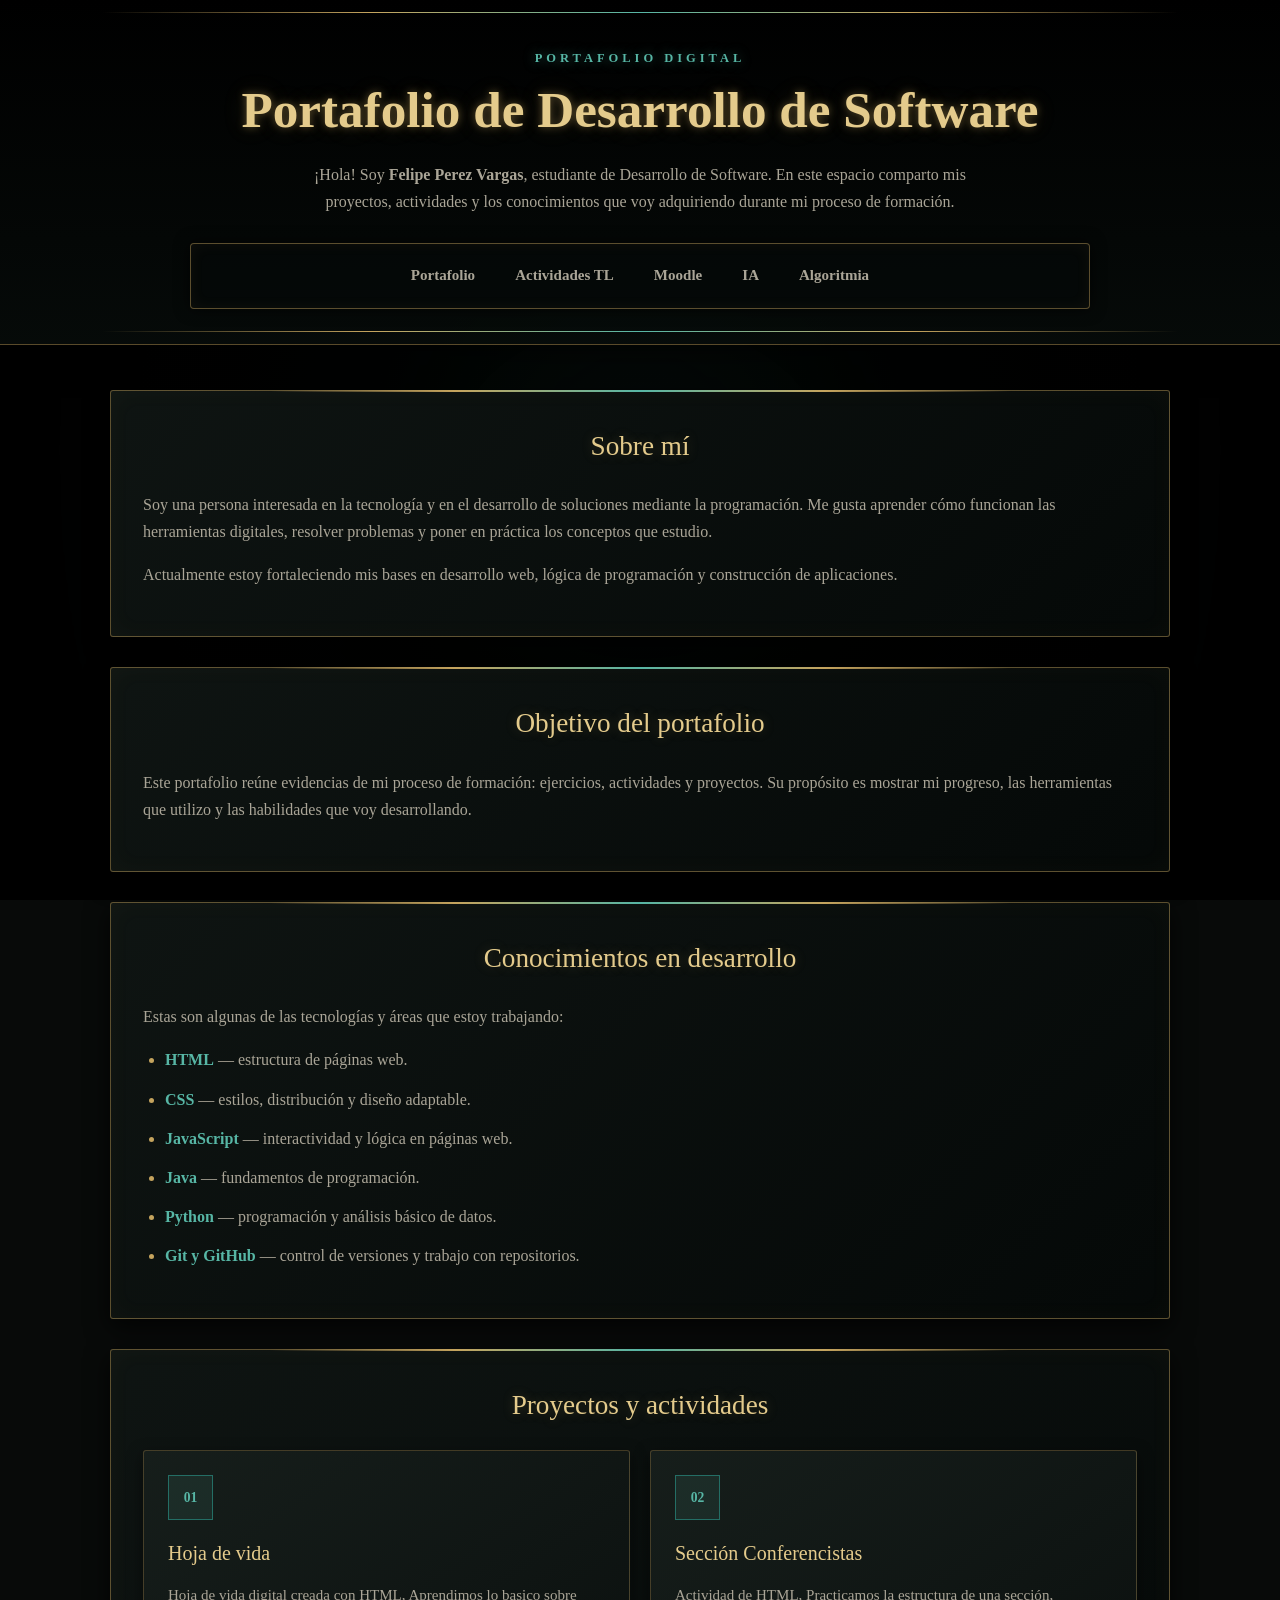
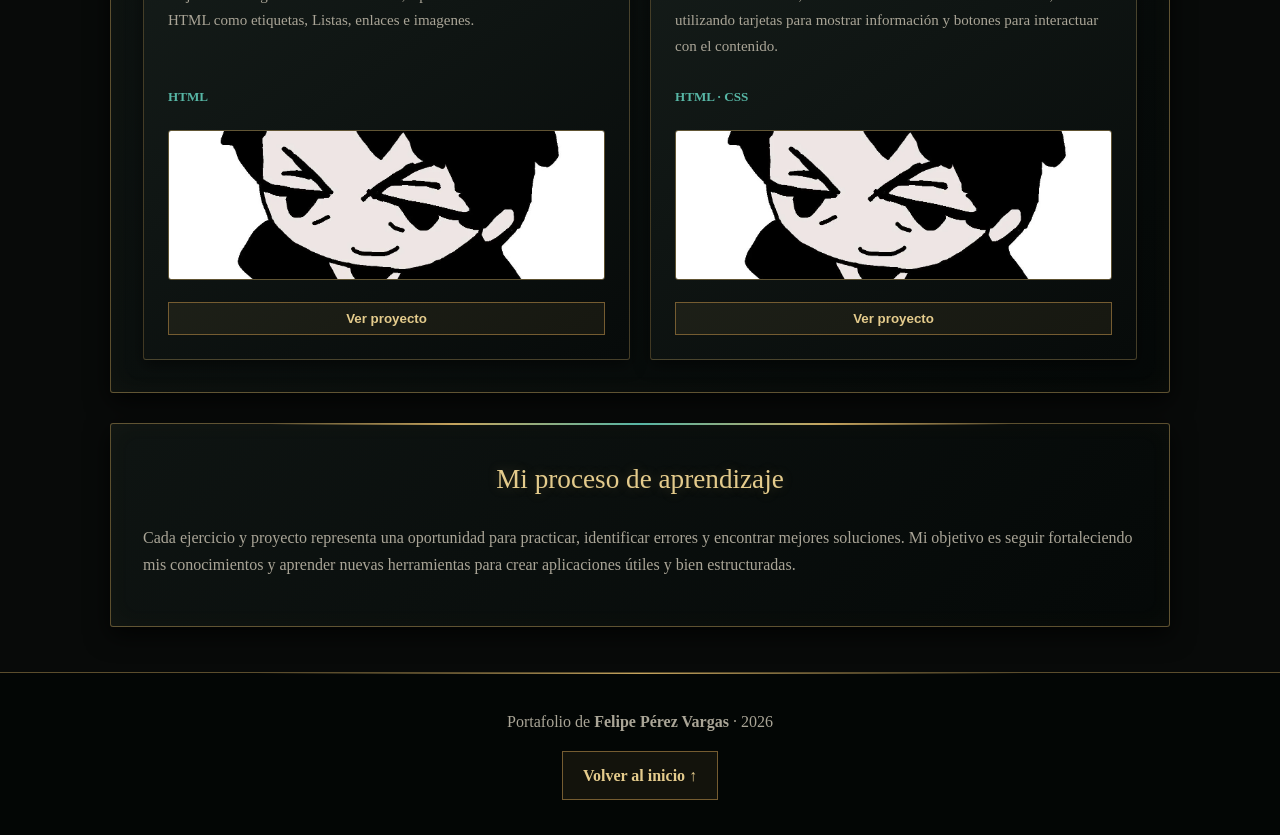
==== index.html @ 91b0366b "Feat: Inicio de Portafolio" ====
<!DOCTYPE html>
<html lang="es">
<head>
    <meta charset="UTF-8">
    <meta name="viewport" content="width=device-width, initial-scale=1.0">
    <meta name="description" content="Portafolio académico de Desarrollo de Software: proyectos, actividades y habilidades en programación.">
    <title>Mi portafolio | Desarrollo de Software</title>
    <link rel="stylesheet" href="./css/style.css">
</head>
<body>
    <!-- ENCABEZADO -->
    <header class="encabezado" id="inicio">
        <div class="encabezado__contenido">
            <p class="etiqueta">PORTAFOLIO DIGITAL</p>
            <h1>Portafolio de Desarrollo de Software</h1>
            <p class="descripcion">
                ¡Hola! Soy <strong>Felipe Perez Vargas</strong>, estudiante de Desarrollo de Software.
                En este espacio comparto mis proyectos, actividades y los conocimientos que
                voy adquiriendo durante mi proceso de formación.
            </p>

            <!-- MENÚ DE NAVEGACIÓN -->
            <nav class="navegacion" aria-label="Navegación principal">
                <ul class="menu">
                    <li><a href="/index.html">Portafolio</a></li>
                    <li><a href="./pages/Tl.html">Actividades TL</a></li>
                    <li><a href="./pages/moodle.html">Moodle</a></li>
                    <li><a href="./pages/IA.html">IA</a></li>
                    <li><a href="./pages/algoritmia.html">Algoritmia</a></li>
                </ul>
            </nav>
        </div>
    </header>

    <!-- CONTENIDO PRINCIPAL -->
    <main>
        <section id="sobre-mi" class="seccion">
            <h2>Sobre mí</h2>
            <p>
                Soy una persona interesada en la tecnología y en el desarrollo de soluciones
                mediante la programación. Me gusta aprender cómo funcionan las herramientas
                digitales, resolver problemas y poner en práctica los conceptos que estudio.
            </p>
            <p>
                Actualmente estoy fortaleciendo mis bases en desarrollo web, lógica de
                programación y construcción de aplicaciones.
            </p>
        </section>

        <section id="objetivo" class="seccion">
            <h2>Objetivo del portafolio</h2>
            <p>
                Este portafolio reúne evidencias de mi proceso de formación: ejercicios,
                actividades y proyectos. Su propósito es mostrar mi progreso,
                las herramientas que utilizo y las habilidades que voy desarrollando.
            </p>
        </section>

        <section id="conocimientos" class="seccion">
            <h2>Conocimientos en desarrollo</h2>
            <p>Estas son algunas de las tecnologías y áreas que estoy trabajando:</p>
            <ul class="lista-conocimientos">
                <li><span>HTML</span> — estructura de páginas web.</li>
                <li><span>CSS</span> — estilos, distribución y diseño adaptable.</li>
                <li><span>JavaScript</span> — interactividad y lógica en páginas web.</li>
                <li><span>Java</span> — fundamentos de programación.</li>
                <li><span>Python</span> — programación y análisis básico de datos.</li>
                <li><span>Git y GitHub</span> — control de versiones y trabajo con repositorios.</li>
            </ul>
        </section>

        <section id="proyectos" class="seccion">
            <h2>Proyectos y actividades</h2>
            <div class="portafolio">
                <article class="tarjeta">
                    <div class="tarjeta__icono" aria-hidden="true">01</div>
                    <h3>Hoja de vida</h3>
                    <p>
                        Hoja de vida digital creada con HTML, Aprendimos lo basico sobre HTML como etiquetas, Listas, enlaces e imagenes.
                    </p>
                    <p class="tecnologias">HTML</p>
                    <img src="./img/higher-quality-version-of-that-one-roland-image-i-keep-v0-zpfjkarz8pkd1.webp" alt="Captura de pantalla de la sección de conferencistas" class="tarjeta__imagen">
                    <button class="tarjeta__boton" onclick="window.location.href='./pages/Tl.html'">Ver proyecto</button>
                </article>

                <article class="tarjeta">
                    <div class="tarjeta__icono" aria-hidden="true">02</div>
                    <h3>Sección Conferencistas</h3>
                    <p>
                        Actividad de HTML, Practicamos la estructura de una sección, utilizando tarjetas para mostrar información y botones para interactuar con el contenido. 
                        
                    </p>
                    <p class="tecnologias">HTML · CSS</p>

                    <img src="./img/higher-quality-version-of-that-one-roland-image-i-keep-v0-zpfjkarz8pkd1.webp" alt="Captura de pantalla de la sección de conferencistas" class="tarjeta__imagen">
                    <button class="tarjeta__boton" onclick="window.location.href='./pages/Tl.html'">Ver proyecto</button>
                </article>
            </div>
        </section>

        <section id="aprendizaje" class="seccion">
            <h2>Mi proceso de aprendizaje</h2>
            <p>
                Cada ejercicio y proyecto representa una oportunidad para practicar,
                identificar errores y encontrar mejores soluciones. Mi objetivo es seguir
                fortaleciendo mis conocimientos y aprender nuevas herramientas para crear
                aplicaciones útiles y bien estructuradas.
            </p>
        </section>
    </main>

    <!-- PIE DE PÁGINA -->
    <footer class="pie-pagina">
        <p>Portafolio de <strong>Felipe Pérez Vargas</strong> · 2026</p>
        <a href="#inicio" class="volver">Volver al inicio ↑</a>
    </footer>
</body>
</html>
---- css/style.css ----
/* ========================================
   LIBRARY OF RUINA - PALETA DE COLORES
======================================== */

:root {
    --fondo: #080a09;
    --fondo-panel: rgba(9, 13, 12, 0.92);
    --fondo-tarjeta: rgba(17, 24, 22, 0.94);

    --dorado: #c5a45e;
    --dorado-claro: #e4cb8c;
    --dorado-oscuro: #755c31;

    --turquesa: #57b6a5;
    --turquesa-oscuro: #246e65;

    --texto: #e5dfcf;
    --texto-suave: #aaa597;
    --blanco: #f5f0df;

    --borde: rgba(197, 164, 94, 0.45);
    --sombra: rgba(0, 0, 0, 0.75);
}

/* ========================================
   CONFIGURACIÓN GENERAL
======================================== */

* {
    box-sizing: border-box;
}

html {
    scroll-behavior: smooth;
    scroll-padding-top: 30px;
}

body {
    position: relative;
    isolation: isolate;

    margin: 0;
    padding: 0;

    min-height: 100vh;

    background-color: var(--fondo);
    color: var(--texto);

    font-family: Georgia, 'Times New Roman', serif;
    line-height: 1.7;
}

/* Imagen de fondo + iluminación central */

body::before {
    content: "";
    position: fixed;
    inset: 0;

    z-index: -2;
    pointer-events: none;

    background:
        linear-gradient(
            rgba(0, 0, 0, 0.72),
            rgba(0, 0, 0, 0.78)
        ),
        radial-gradient(
            circle at center,
            rgba(35, 112, 99, 0.28) 0%,
            rgba(10, 25, 22, 0.12) 35%,
            transparent 65%
        ),
        url("./assets/library-ruina-fondo.png");

    background-position: center;
    background-size: cover;
    background-repeat: no-repeat;
}

/* Oscurecimiento de los exteriores */

body::after {
    content: "";
    position: fixed;
    inset: 0;

    z-index: -1;
    pointer-events: none;

    background:
        radial-gradient(
            ellipse at center,
            transparent 20%,
            rgba(0, 0, 0, 0.3) 60%,
            rgba(0, 0, 0, 0.94) 110%
        );

    box-shadow:
        inset 0 0 100px 30px rgba(0, 0, 0, 0.85);
}

a {
    color: var(--dorado-claro);
}

/* ========================================
   ENCABEZADO
======================================== */

.encabezado {
    position: relative;

    padding: 48px 20px 35px;

    background:
        linear-gradient(
            180deg,
            rgba(0, 0, 0, 0.88),
            rgba(8, 14, 12, 0.72)
        );

    border-bottom: 1px solid var(--borde);

    text-align: center;

    box-shadow:
        0 8px 30px rgba(0, 0, 0, 0.6);
}

.encabezado::before,
.encabezado::after {
    content: "";
    position: absolute;

    left: 8%;
    right: 8%;

    height: 1px;

    background: linear-gradient(
        90deg,
        transparent,
        var(--dorado),
        var(--turquesa),
        var(--dorado),
        transparent
    );
}

.encabezado::before {
    top: 12px;
}

.encabezado::after {
    bottom: 12px;
}

.encabezado__contenido {
    max-width: 1050px;
    margin: 0 auto;
}

.etiqueta {
    margin: 0 0 10px;

    color: var(--turquesa);

    font-size: 0.78rem;
    font-weight: bold;
    letter-spacing: 4px;
    text-transform: uppercase;

    text-shadow: 0 0 12px rgba(87, 182, 165, 0.55);
}

h1 {
    margin: 0;

    color: var(--dorado-claro);

    font-size: clamp(2rem, 5vw, 3.2rem);
    line-height: 1.2;

    text-shadow:
        0 0 8px rgba(197, 164, 94, 0.45),
        0 0 25px rgba(197, 164, 94, 0.15);
}

.descripcion {
    max-width: 720px;

    margin: 20px auto 28px;

    color: var(--texto-suave);
    font-size: 1rem;
}

/* ========================================
   MENÚ DE NAVEGACIÓN
======================================== */

.navegacion {
    max-width: 900px;

    margin: 0 auto;
    padding: 10px;

    background: rgba(5, 9, 8, 0.88);

    border: 1px solid var(--borde);
    border-radius: 4px;

    box-shadow:
        0 0 15px rgba(0, 0, 0, 0.7),
        inset 0 0 15px rgba(197, 164, 94, 0.06);
}

.menu {
    display: flex;
    flex-wrap: wrap;

    justify-content: center;
    align-items: center;

    gap: 8px;

    margin: 0;
    padding: 0;

    list-style: none;
}

.menu a {
    position: relative;

    display: block;

    padding: 9px 16px;

    color: var(--texto-suave);

    font-size: 0.94rem;
    font-weight: bold;

    text-decoration: none;

    transition: 0.3s ease;
}

.menu a::after {
    content: "";

    position: absolute;

    bottom: 3px;
    left: 50%;

    width: 0;
    height: 1px;

    background: var(--turquesa);

    transition: 0.3s ease;
    transform: translateX(-50%);
}

.menu a:hover,
.menu a:focus-visible {
    color: var(--dorado-claro);

    background: rgba(197, 164, 94, 0.08);

    text-shadow: 0 0 10px rgba(197, 164, 94, 0.4);

    outline: none;
}

.menu a:hover::after,
.menu a:focus-visible::after {
    width: 65%;
}

/* ========================================
   CONTENIDO PRINCIPAL
======================================== */

main {
    width: min(1100px, 100%);

    margin: 45px auto;
    padding: 0 20px;
}

/* ========================================
   SECCIONES
======================================== */

.seccion {
    position: relative;

    margin-bottom: 30px;
    padding: 32px;

    background:
        linear-gradient(
            135deg,
            rgba(15, 21, 19, 0.96),
            rgba(5, 9, 8, 0.95)
        );

    border: 1px solid var(--borde);
    border-radius: 3px;

    box-shadow:
        0 8px 25px var(--sombra),
        inset 0 0 25px rgba(197, 164, 94, 0.035);

    scroll-margin-top: 25px;

    transition:
        border-color 0.3s ease,
        box-shadow 0.3s ease;
}

/* Decoración superior */

.seccion::before {
    content: "";

    position: absolute;

    top: -1px;
    left: 15%;
    right: 15%;

    height: 2px;

    background: linear-gradient(
        90deg,
        transparent,
        var(--dorado),
        var(--turquesa),
        var(--dorado),
        transparent
    );
}

.seccion:hover {
    border-color: rgba(197, 164, 94, 0.75);

    box-shadow:
        0 8px 30px rgba(0, 0, 0, 0.8),
        0 0 18px rgba(87, 182, 165, 0.08),
        inset 0 0 25px rgba(197, 164, 94, 0.05);
}

.seccion h2 {
    margin: 0 0 22px;

    color: var(--dorado-claro);

    font-size: 1.7rem;
    font-weight: normal;

    text-align: center;

    text-shadow:
        0 0 12px rgba(197, 164, 94, 0.25);
}

.seccion p {
    color: var(--texto-suave);
}

/* ========================================
   LISTAS Y CONOCIMIENTOS
======================================== */

.lista-conocimientos,
.contacto__lista {
    padding-left: 22px;

    color: var(--texto-suave);
}

.lista-conocimientos li,
.contacto__lista li {
    margin-bottom: 12px;
}

.lista-conocimientos li::marker,
.contacto__lista li::marker {
    color: var(--dorado);
}

.lista-conocimientos span {
    color: var(--turquesa);
    font-weight: bold;
}

.contacto__lista a {
    color: var(--turquesa);

    text-decoration: none;

    transition: 0.3s ease;
}

.contacto__lista a:hover {
    color: var(--dorado-claro);
    text-shadow: 0 0 10px rgba(197, 164, 94, 0.4);
}

/* ========================================
   TARJETAS DE PROYECTOS
======================================== */

.portafolio {
    display: grid;

    grid-template-columns:
        repeat(auto-fit, minmax(min(100%, 230px), 1fr));

    gap: 20px;
}

.tarjeta {
    position: relative;

    display: flex;
    flex-direction: column;

    min-height: 250px;

    padding: 24px;

    background:
        linear-gradient(
            145deg,
            rgba(23, 31, 28, 0.96),
            rgba(7, 11, 10, 0.98)
        );

    border: 1px solid rgba(197, 164, 94, 0.3);
    border-radius: 3px;

    box-shadow:
        0 5px 15px rgba(0, 0, 0, 0.5);

    transition:
        transform 0.3s ease,
        border-color 0.3s ease,
        box-shadow 0.3s ease;
}

.tarjeta:hover {
    transform: translateY(-5px);

    border-color: var(--turquesa);

    box-shadow:
        0 10px 25px rgba(0, 0, 0, 0.65),
        0 0 15px rgba(87, 182, 165, 0.12);
}

.tarjeta__icono {
    display: grid;

    width: 45px;
    height: 45px;

    place-items: center;

    background: rgba(87, 182, 165, 0.1);

    border: 1px solid var(--turquesa-oscuro);

    color: var(--turquesa);

    font-size: 0.85rem;
    font-weight: bold;
}

.tarjeta h3 {
    margin: 16px 0 8px;

    color: var(--dorado-claro);

    font-size: 1.25rem;
    font-weight: normal;
}

.tarjeta p {
    margin: 5px 0 12px;

    color: var(--texto-suave);

    font-size: 0.94rem;
}

.tarjeta .tecnologias {
    margin-top: auto;
    padding-top: 14px;

    color: var(--turquesa);

    font-size: 0.82rem;
    font-weight: bold;
}

.tarjeta__boton{
    display: inline-block;

    margin-top: 12px;
    padding: 8px 16px;

    background: rgba(197, 164, 94, 0.08);

    border: 1px solid var(--dorado-oscuro);

    color: var(--dorado-claro);

    font-weight: bold;
    text-decoration: none;

    transition: 0.3s ease;

}

.tarjeta__boton:hover {
    background: var(--dorado-oscuro);
    color: white;
}

.tarjeta__imagen {
    width: 100%;
    height: 150px;

    object-fit: cover;
    object-position: center;

    border: 1px solid var(--borde);
    border-radius: 3px;

    margin: 10px 0;
}
/* ========================================
   PIE DE PÁGINA
======================================== */

.pie-pagina {
    position: relative;

    margin-top: 45px;
    padding: 35px 20px;

    background: rgba(4, 7, 6, 0.96);

    border-top: 1px solid var(--borde);

    color: var(--texto-suave);

    text-align: center;
}

.pie-pagina::before {
    content: "";

    position: absolute;

    top: 0;
    left: 20%;
    right: 20%;

    height: 1px;

    background: linear-gradient(
        90deg,
        transparent,
        var(--dorado),
        transparent
    );
}

.pie-pagina p {
    margin: 0 0 15px;
}

.volver {
    display: inline-block;

    padding: 10px 20px;

    background: rgba(197, 164, 94, 0.08);

    border: 1px solid var(--dorado-oscuro);

    color: var(--dorado-claro);

    font-weight: bold;
    text-decoration: none;

    transition: 0.3s ease;
}

.volver:hover,
.volver:focus-visible {
    background: var(--dorado-oscuro);

    color: var(--blanco);

    box-shadow:
        0 0 15px rgba(197, 164, 94, 0.25);

    outline: none;
}

/* ========================================
   DETALLES DE SELECCIÓN
======================================== */

::selection {
    background: var(--turquesa-oscuro);
    color: var(--blanco);
}

::-webkit-scrollbar {
    width: 9px;
}

::-webkit-scrollbar-track {
    background: #050706;
}

::-webkit-scrollbar-thumb {
    background: var(--dorado-oscuro);
    border-radius: 2px;
}

::-webkit-scrollbar-thumb:hover {
    background: var(--dorado);
}

/* ========================================
   DISEÑO PARA CELULARES
======================================== */

@media (max-width: 600px) {

    .encabezado {
        padding: 35px 14px 28px;
    }

    .descripcion {
        font-size: 0.95rem;
    }

    .navegacion {
        padding: 7px;
    }

    .menu {
        gap: 4px;
    }

    .menu a {
        padding: 8px 10px;
        font-size: 0.86rem;
    }

    main {
        margin: 25px auto;
        padding: 0 12px;
    }

    .seccion {
        padding: 24px 18px;
    }

    .seccion h2 {
        font-size: 1.4rem;
    }

    .tarjeta {
        min-height: 220px;
    }

    body::before {
        background-position: center;
    }
}

/* ========================================
   ACCESIBILIDAD
======================================== */

@media (prefers-reduced-motion: reduce) {

    html {
        scroll-behavior: auto;
    }

    *,
    *::before,
    *::after {
        transition-duration: 0.01ms !important;
        animation-duration: 0.01ms !important;
    }
}
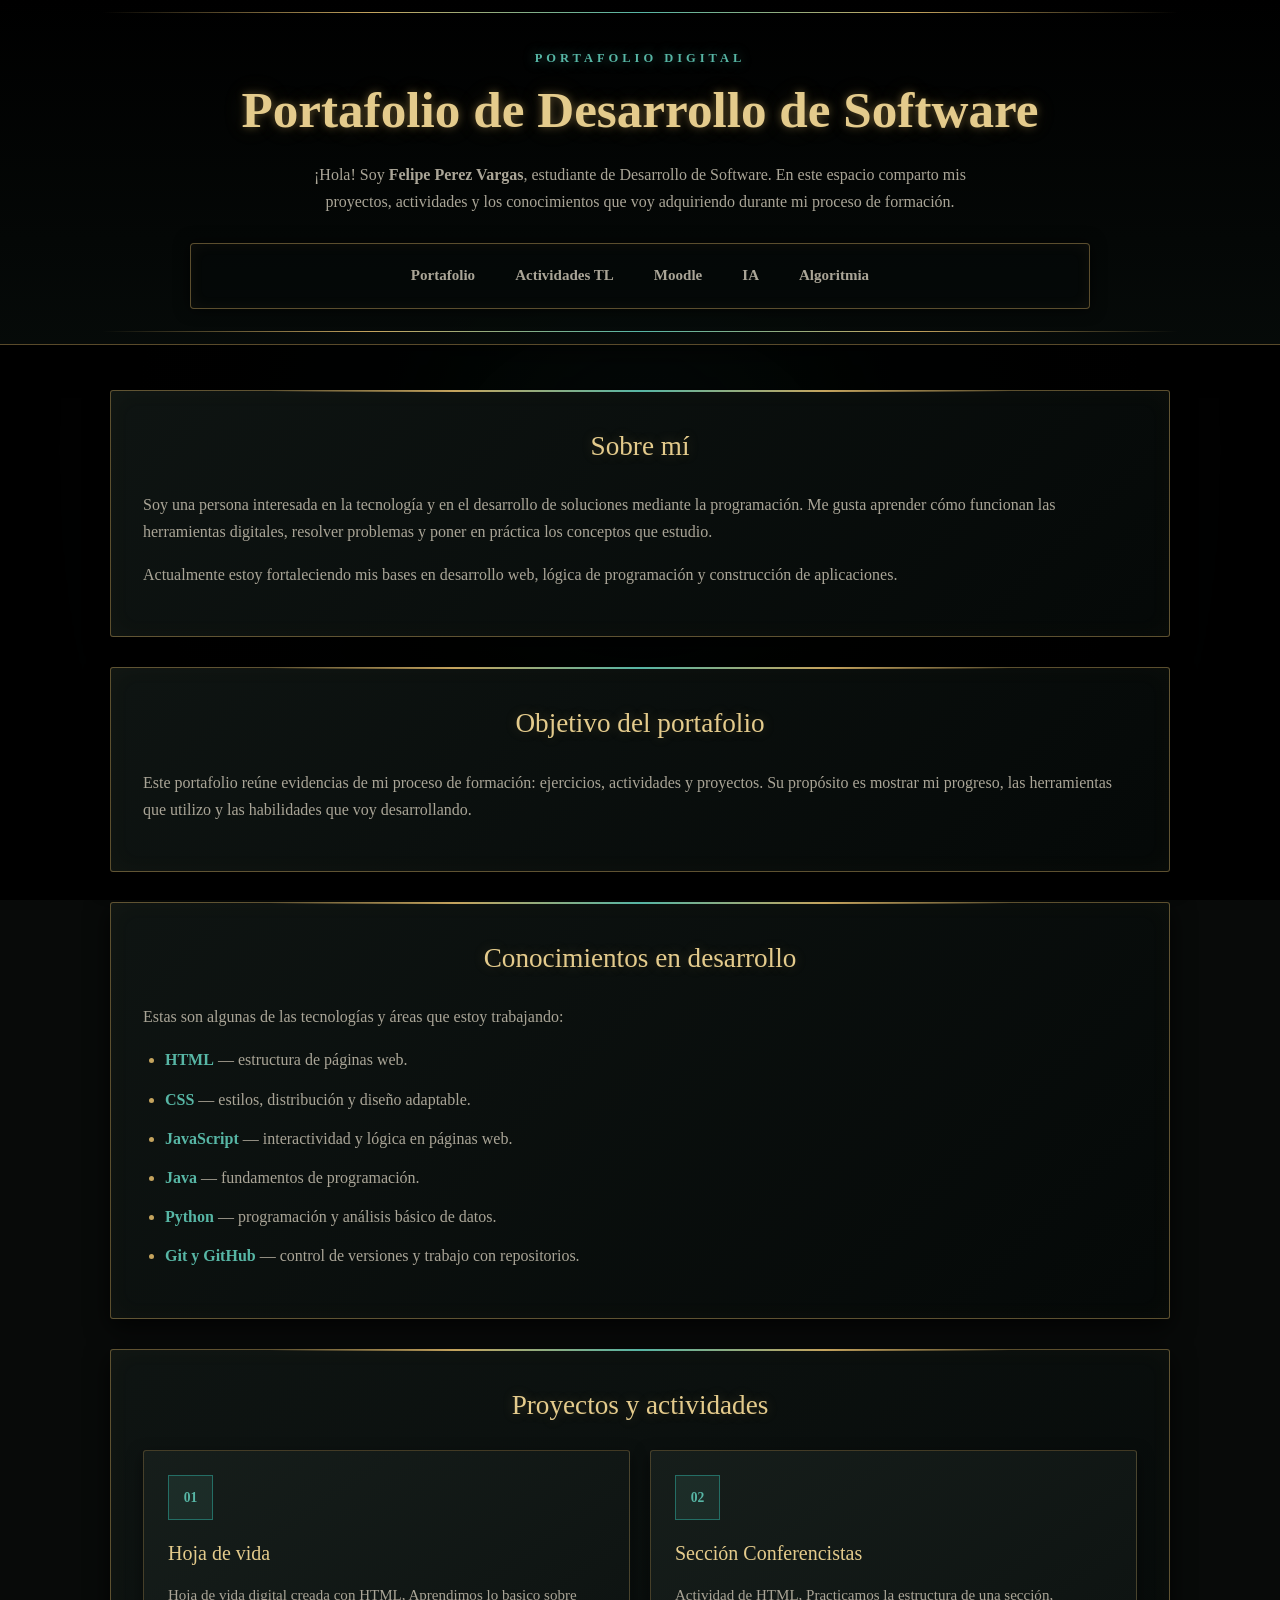
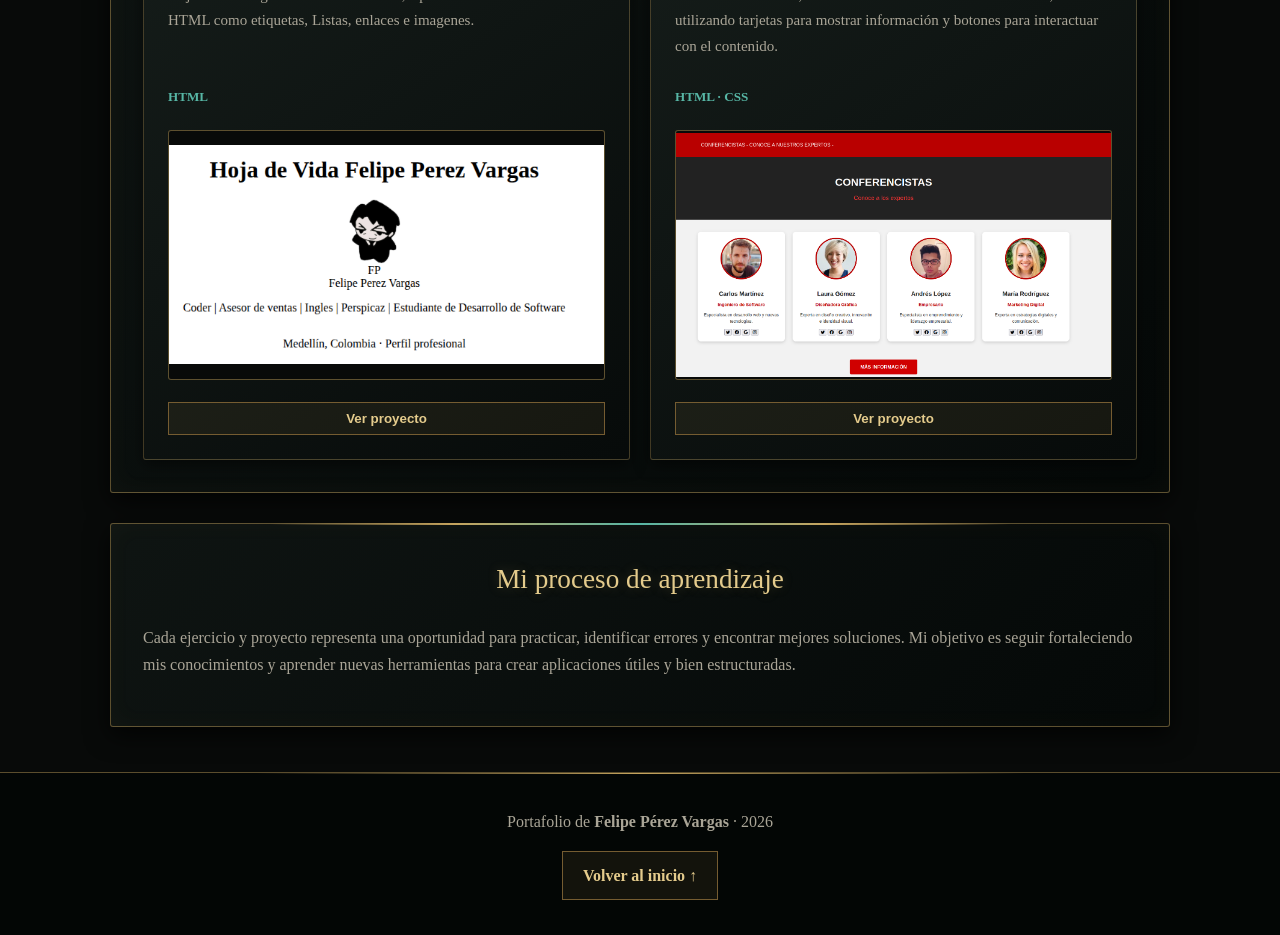
==== commit 11ae997d: "feat(paginas): Actividad TL" ====
--- a/index.html
+++ b/index.html
@@ -79,8 +79,8 @@
                         Hoja de vida digital creada con HTML, Aprendimos lo basico sobre HTML como etiquetas, Listas, enlaces e imagenes.
                     </p>
                     <p class="tecnologias">HTML</p>
-                    <img src="./img/higher-quality-version-of-that-one-roland-image-i-keep-v0-zpfjkarz8pkd1.webp" alt="Captura de pantalla de la sección de conferencistas" class="tarjeta__imagen">
-                    <button class="tarjeta__boton" onclick="window.location.href='./pages/Tl.html'">Ver proyecto</button>
+                    <img src="./img/hojavida.png" alt="Captura de pantalla de la sección de conferencistas" class="tarjeta__imagen">
+                    <button class="tarjeta__boton"  onclick="window.location.href= 'https://eclipsest.github.io/Portafolio-'">Ver proyecto</button>
                 </article>
 
                 <article class="tarjeta">
@@ -92,8 +92,8 @@
                     </p>
                     <p class="tecnologias">HTML · CSS</p>
 
-                    <img src="./img/higher-quality-version-of-that-one-roland-image-i-keep-v0-zpfjkarz8pkd1.webp" alt="Captura de pantalla de la sección de conferencistas" class="tarjeta__imagen">
-                    <button class="tarjeta__boton" onclick="window.location.href='./pages/Tl.html'">Ver proyecto</button>
+                    <img src="./img/conferencia.png" alt="Captura de pantalla de la sección de conferencistas" class="tarjeta__imagen">
+                    <button class="tarjeta__boton" onclick="window.location.href='https://eclipsest.github.io/Portfolio/'">Ver proyecto</button>
                 </article>
             </div>
         </section>
--- a/css/style.css
+++ b/css/style.css
@@ -537,10 +537,11 @@
 
 .tarjeta__imagen {
     width: 100%;
-    height: 150px;
-
-    object-fit: cover;
+    height: 250px;
+
+    object-fit: contain;
     object-position: center;
+    background-color: var(--fondo);
 
     border: 1px solid var(--borde);
     border-radius: 3px;
